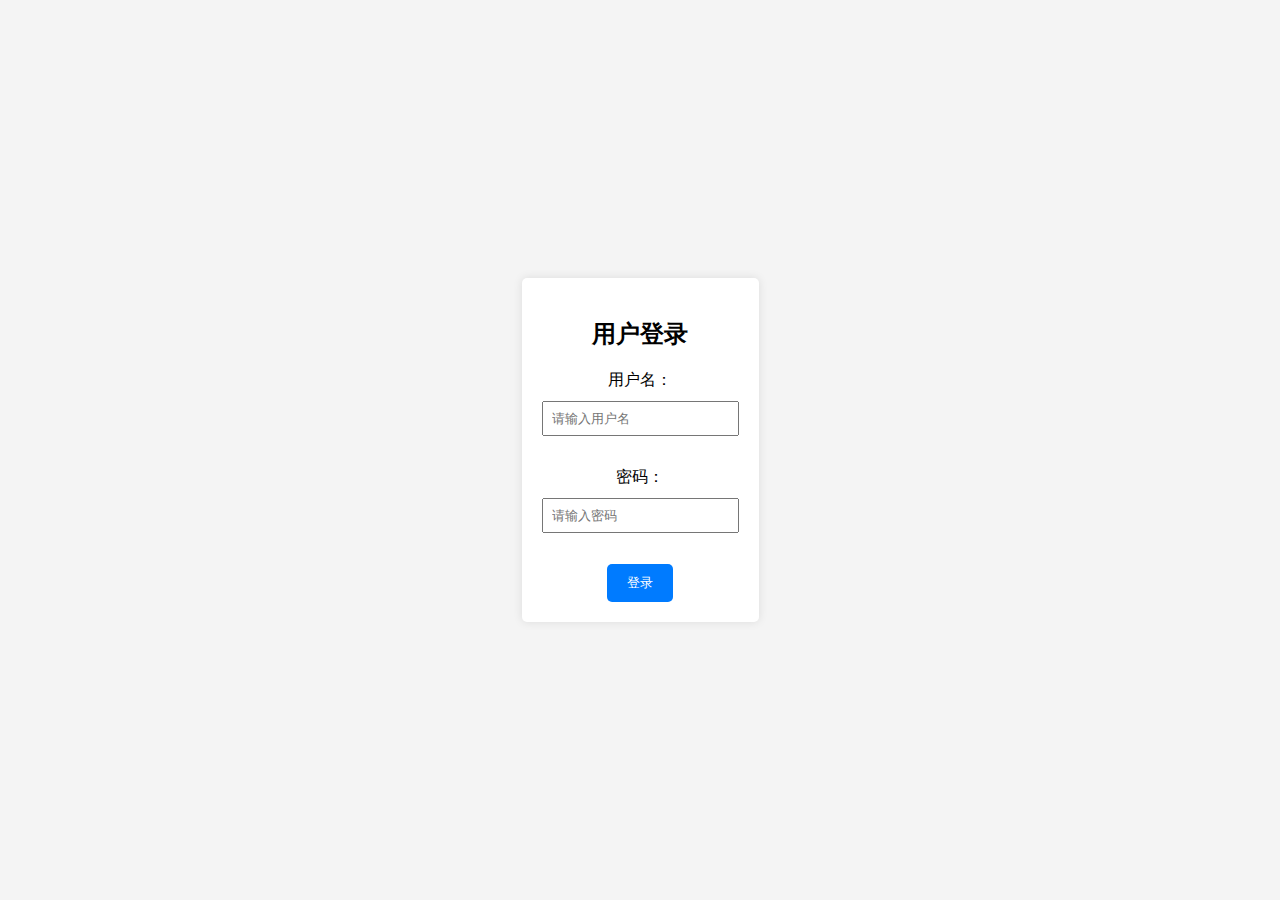
==== index.html @ 3344f738 "Update and rename 登录页面.html to index.html" ====
<!DOCTYPE html>
<html>

<head>
    <meta charset="utf-8" />
    <title>登录页面</title>
    <style>
        body {
            font-family: Arial, sans-serif;
            background-color: #f4f4f4;
            margin: 0;
            padding: 0;
            display: flex;
            justify-content: center;
            align-items: center;
            height: 100vh;
        }

        #login-container {
            background-color: #fff;
            padding: 20px;
            border-radius: 5px;
            box-shadow: 0 0 10px rgba(0, 0, 0, 0.1);
            text-align: center;
        }

        label {
            display: block;
            margin-bottom: 10px;
        }

        input {
            padding: 8px;
            margin-bottom: 15px;
            width: 100%;
            box-sizing: border-box;
        }

        button {
            padding: 10px 20px;
            background-color: #007bff;
            border: none;
            color: #fff;
            cursor: pointer;
            border-radius: 5px;
        }

        button:hover {
            background-color: #0056b3;
        }
    </style>
</head>

<body>
    <div id="login-container">
        <h2>用户登录</h2>
        <label for="username">用户名：</label>
        <input type="text" placeholder="请输入用户名" id="username" />
        <p id="username-error" style="color: red;"></p>

        <label for="userpass">密码：</label>
        <input type="password" placeholder="请输入密码" id="userpass" />
        <p id="userpass-error" style="color: red;"></p>

        <button id="loginBtn">登录</button>
    </div>

    <script>
        var btonObj = document.getElementById("loginBtn");
        var usernameInput = document.getElementById("username");
        var userpassInput = document.getElementById("userpass");
        var usernameError = document.getElementById("username-error");
        var userpassError = document.getElementById("userpass-error");

        var loginAttempts = 0;

        btonObj.onclick = function () {
            var username = usernameInput.value.trim();
            var userpass = userpassInput.value.trim();

            var isValid = validateInputs(username, userpass);

            if (isValid) {
                attemptLogin(username, userpass);
            }
        }

        function validateInputs(username, userpass) {
            usernameError.textContent = "";
            userpassError.textContent = "";

            if (username === "" || userpass === "") {
                if (username === "") {
                    usernameError.textContent = "用户名不能为空";
                }
                if (userpass === "") {
                    userpassError.textContent = "密码不能为空";
                }
                return false;
            }
            return true;
        }

        function attemptLogin(username, userpass) {
            if (username === "root" && userpass === "123456") {
                // alert("登录成功");
                window.location.href = "https://www.baidu.com";
            } else {
                loginAttempts++;
                if (loginAttempts >= 3) {
                    lockInput();
                } else {
                    alert("用户名或密码错误，请重新输入！");
                }
            }
        }

        function lockInput() {
            usernameInput.disabled = true;
            userpassInput.disabled = true;
            alert("您已连续输入错误3次，输入已被锁定！");
        }
    </script>
</body>

</html>
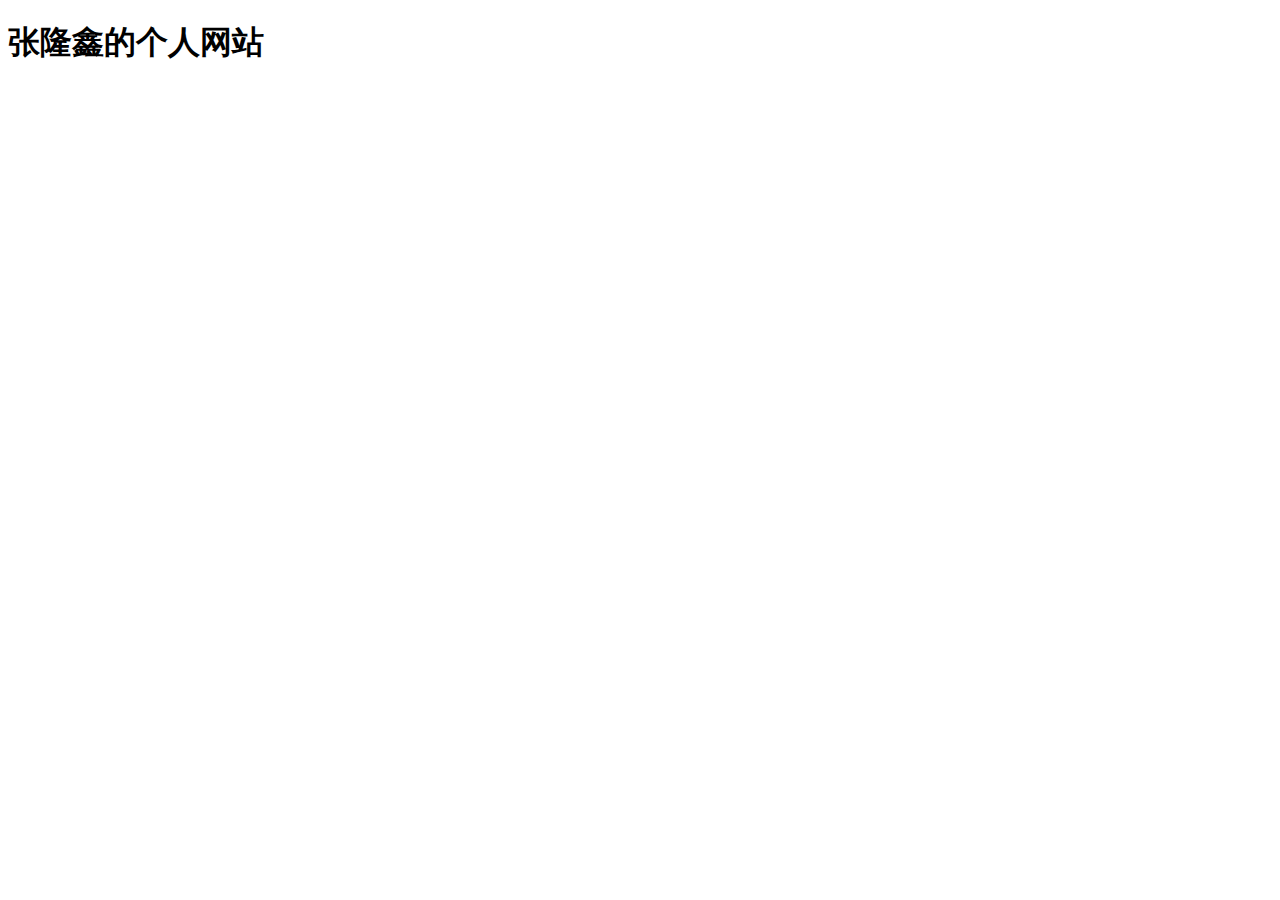
==== commit 5a0a4e45: "Update and rename 001.html to index.html" ====
--- a/index.html
+++ b/index.html
@@ -1,126 +1,12 @@
 <!DOCTYPE html>
-<html>
+<html lang="en">
+<head>
+    <meta charset="UTF-8">
+    <meta name="viewport" content="width=device-width, initial-scale=1.0">
+    <title>个人简历</title>
 
-<head>
-    <meta charset="utf-8" />
-    <title>登录页面</title>
-    <style>
-        body {
-            font-family: Arial, sans-serif;
-            background-color: #f4f4f4;
-            margin: 0;
-            padding: 0;
-            display: flex;
-            justify-content: center;
-            align-items: center;
-            height: 100vh;
-        }
-
-        #login-container {
-            background-color: #fff;
-            padding: 20px;
-            border-radius: 5px;
-            box-shadow: 0 0 10px rgba(0, 0, 0, 0.1);
-            text-align: center;
-        }
-
-        label {
-            display: block;
-            margin-bottom: 10px;
-        }
-
-        input {
-            padding: 8px;
-            margin-bottom: 15px;
-            width: 100%;
-            box-sizing: border-box;
-        }
-
-        button {
-            padding: 10px 20px;
-            background-color: #007bff;
-            border: none;
-            color: #fff;
-            cursor: pointer;
-            border-radius: 5px;
-        }
-
-        button:hover {
-            background-color: #0056b3;
-        }
-    </style>
 </head>
-
 <body>
-    <div id="login-container">
-        <h2>用户登录</h2>
-        <label for="username">用户名：</label>
-        <input type="text" placeholder="请输入用户名" id="username" />
-        <p id="username-error" style="color: red;"></p>
-
-        <label for="userpass">密码：</label>
-        <input type="password" placeholder="请输入密码" id="userpass" />
-        <p id="userpass-error" style="color: red;"></p>
-
-        <button id="loginBtn">登录</button>
-    </div>
-
-    <script>
-        var btonObj = document.getElementById("loginBtn");
-        var usernameInput = document.getElementById("username");
-        var userpassInput = document.getElementById("userpass");
-        var usernameError = document.getElementById("username-error");
-        var userpassError = document.getElementById("userpass-error");
-
-        var loginAttempts = 0;
-
-        btonObj.onclick = function () {
-            var username = usernameInput.value.trim();
-            var userpass = userpassInput.value.trim();
-
-            var isValid = validateInputs(username, userpass);
-
-            if (isValid) {
-                attemptLogin(username, userpass);
-            }
-        }
-
-        function validateInputs(username, userpass) {
-            usernameError.textContent = "";
-            userpassError.textContent = "";
-
-            if (username === "" || userpass === "") {
-                if (username === "") {
-                    usernameError.textContent = "用户名不能为空";
-                }
-                if (userpass === "") {
-                    userpassError.textContent = "密码不能为空";
-                }
-                return false;
-            }
-            return true;
-        }
-
-        function attemptLogin(username, userpass) {
-            if (username === "root" && userpass === "123456") {
-                // alert("登录成功");
-                window.location.href = "https://www.baidu.com";
-            } else {
-                loginAttempts++;
-                if (loginAttempts >= 3) {
-                    lockInput();
-                } else {
-                    alert("用户名或密码错误，请重新输入！");
-                }
-            }
-        }
-
-        function lockInput() {
-            usernameInput.disabled = true;
-            userpassInput.disabled = true;
-            alert("您已连续输入错误3次，输入已被锁定！");
-        }
-    </script>
+    <h1>张隆鑫的个人网站</h1>
 </body>
-
 </html>
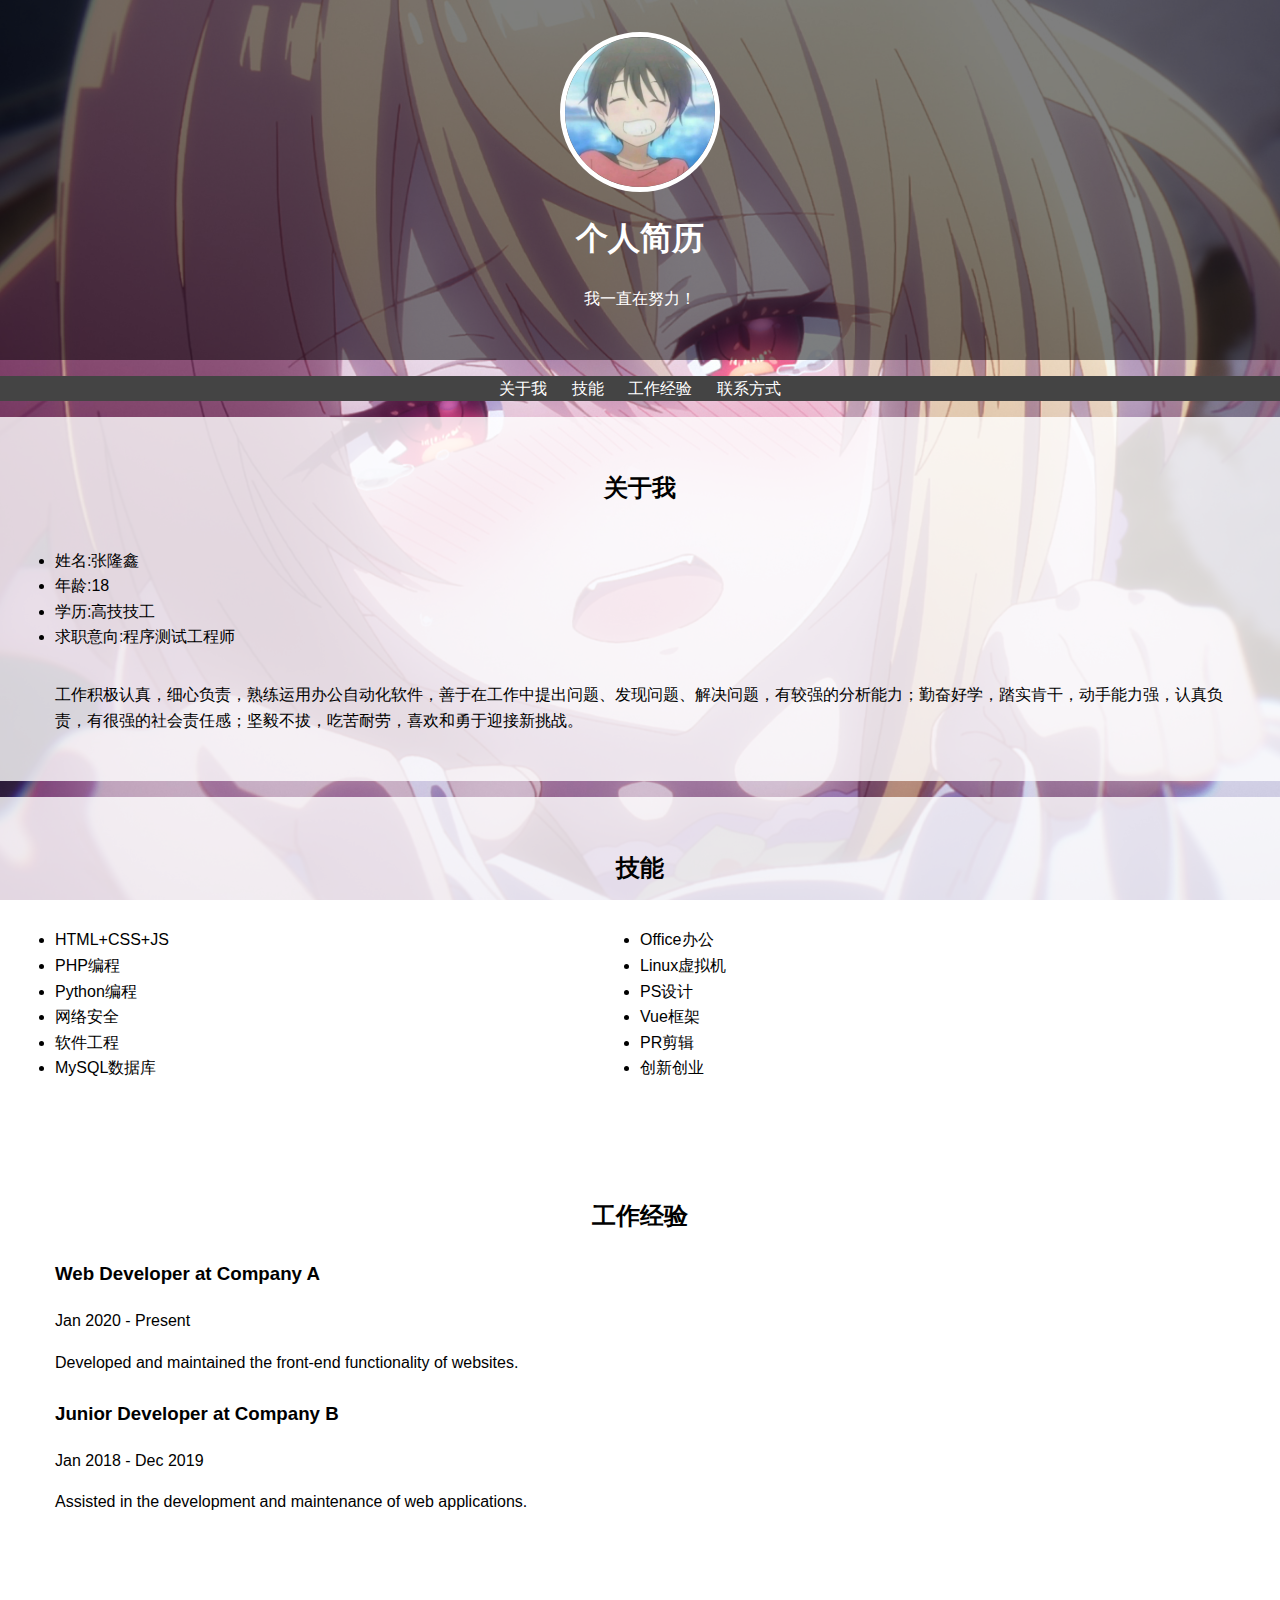
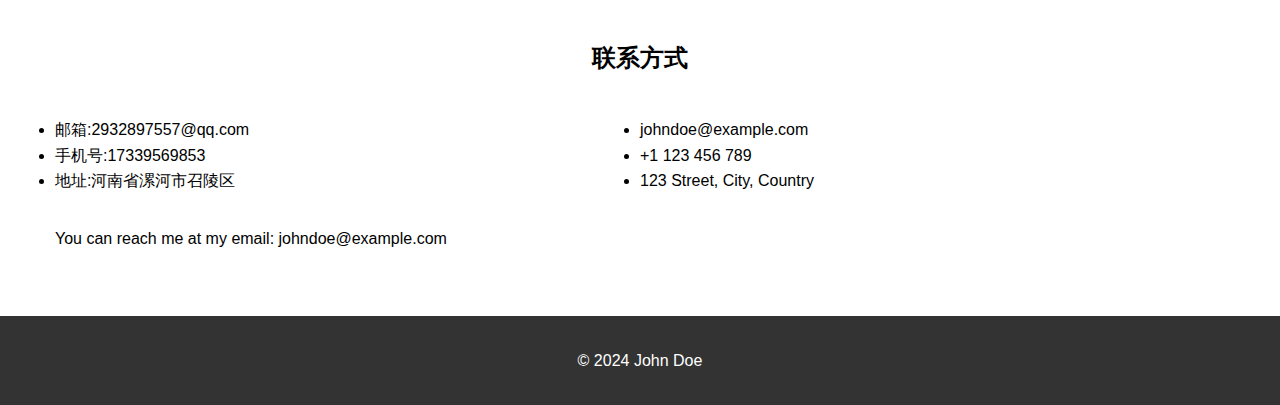
==== commit 033aca67: "Add files via upload" ====
--- a/index.html
+++ b/index.html
@@ -1,12 +1,155 @@
 <!DOCTYPE html>
 <html lang="en">
+
 <head>
     <meta charset="UTF-8">
     <meta name="viewport" content="width=device-width, initial-scale=1.0">
-    <title>个人简历</title>
+    <title>Personal Resume</title>
+    <!-- 引入CSS样式文件 -->
+    <link rel="stylesheet" href="styles.css">
+    <!--引入图标-->
+    <link rel="stylesheet" href="favicon.ico" type="image/x-icon">
+</head>
 
-</head>
 <body>
-    <h1>张隆鑫的个人网站</h1>
+    <!-- 页眉部分，包含头像、姓名和个人介绍 -->
+    <header>
+        <div class="container">
+            <!-- 个人头像 -->
+            <img src="profile.jpg" alt="Profile Picture" class="profile-img">
+            <!-- 个人姓名 -->
+            <h1>个人简历</h1>
+            <!-- 个人介绍 -->
+            <p>我一直在努力！</p>
+        </div>
+    </header>
+
+    <!-- 导航栏部分 -->
+    <nav>
+        <div class="container">
+            <ul>
+                <!-- 导航链接 -->
+                <li><a href="#about">关于我</a></li>
+                <li><a href="#skills">技能</a></li>
+                <li><a href="#experience">工作经验</a></li>
+                <li><a href="#contact">联系方式</a></li>
+            </ul>
+        </div>
+    </nav>
+
+    <!-- 关于我部分 -->
+    <section id="about">
+        <div class="container">
+            <h2>关于我</h2>
+            <div class="contact-list">
+                <!-- 左侧联系方式 -->
+                <div class="left-contact">
+                    <ul>
+                        <li>姓名:张隆鑫</li>
+                        <li>年龄:18</li>
+                        <li>学历:高技技工</li>
+                        <li>求职意向:程序测试工程师</li>
+                    </ul>
+                </div>
+            </div>
+            <p>工作积极认真，细心负责，熟练运用办公自动化软件，善于在工作中提出问题、发现问题、解决问题，有较强的分析能力；勤奋好学，踏实肯干，动手能力强，认真负责，有很强的社会责任感；坚毅不拔，吃苦耐劳，喜欢和勇于迎接新挑战。
+            </p>
+        </div>
+    </section>
+
+    <!-- 技能部分 -->
+    <section id="skills">
+        <div class="container">
+            <h2>技能</h2>
+            <div class="contact-list">
+                <!-- 左侧联系方式 -->
+                <div class="left-contact">
+                    <ul>
+                        <li>HTML+CSS+JS</li>
+                        <li>PHP编程</li>
+                        <li>Python编程</li>
+                        <li>网络安全</li>
+                        <li>软件工程</li>
+                        <li>MySQL数据库</li>
+                    </ul>
+                </div>
+                <!-- 右侧联系方式 -->
+                <div class="right-contact">
+                    <ul>
+                        <li>Office办公</li>
+                        <li>Linux虚拟机</li>
+                        <li>PS设计</li>
+                        <li>Vue框架</li>
+                        <li>PR剪辑</li>
+                        <li>创新创业</li>
+                    </ul>
+                </div>
+            </div>
+        </div>
+    </section>
+
+    <!-- 工作经验部分 -->
+    <section id="experience">
+        <div class="container">
+            <h2>工作经验</h2>
+            <!-- 工作经历1 -->
+            <div class="job">
+                <h3>Web Developer at Company A</h3>
+                <p>Jan 2020 - Present</p>
+                <p>Developed and maintained the front-end functionality of websites.</p>
+            </div>
+            <!-- 工作经历2 -->
+            <div class="job">
+                <h3>Junior Developer at Company B</h3>
+                <p>Jan 2018 - Dec 2019</p>
+                <p>Assisted in the development and maintenance of web applications.</p>
+            </div>
+        </div>
+    </section>
+
+    <!-- 联系方式部分 -->
+    <section id="contact">
+        <div class="container">
+            <h2>联系方式</h2>
+            <!-- 使用flexbox布局 -->
+            <div class="contact-list">
+                <!-- 左侧联系方式 -->
+                <div class="left-contact">
+                    <ul>
+                        <li>邮箱:2932897557@qq.com</li>
+                        <li>手机号:17339569853</li>
+                        <li>地址:河南省漯河市召陵区</li>
+                    </ul>
+                </div>
+                <!-- 右侧联系方式 -->
+                <div class="right-contact">
+                    <ul>
+                        <li>johndoe@example.com</li>
+                        <li>+1 123 456 789</li>
+                        <li>123 Street, City, Country</li>
+                    </ul>
+                </div>
+            </div>
+            <p>You can reach me at my email: johndoe@example.com</p>
+        </div>
+    </section>
+
+    <!-- 页脚部分 -->
+    <footer>
+        <div class="container">
+            <p>&copy; 2024 John Doe</p>
+        </div>
+    </footer>
+
+    <!-- 音乐播放器部分 -->
+    <!-- xf-MusicPlayer容器，包含播放器的配置数据 -->
+    <div id="xf-MusicPlayer" data-cdnName="https://player.xfyun.club/js" data-themeColor="xf-wineRed"
+        data-fadeOutAutoplay data-memory="1" data-random="true"></div>
+
+    <!-- 引入音乐播放器的脚本 -->
+    <script src="https://player.xfyun.club/js/xf-MusicPlayer/js/xf-MusicPlayer.min.js"></script>
+    <!-- 引入音乐播放器的附加脚本 -->
+    <script src="https://player.xfyun.club/js/yinghua.js"></script>
 </body>
-</html>
+
+</html>--- a/styles.css
+++ b/styles.css
@@ -0,0 +1,125 @@
+/* 设置全局样式 */
+body {
+    font-family: Arial, sans-serif;
+    line-height: 1.6;
+    margin: 0;
+    padding: 0;
+    background: url('background.jpg') no-repeat center center fixed;
+    background-size: cover;
+}
+
+/* 页眉样式 */
+header {
+    text-align: center;
+    padding: 2em 0;
+    background: rgba(0, 0, 0, 0.5); /* 半透明背景 */
+    color: #fff;
+    position: relative;
+}
+
+/* 个人头像样式 */
+.profile-img {
+    width: 150px;
+    height: 150px;
+    border-radius: 50%; /* 圆形头像 */
+    display: block;
+    margin: 0 auto 1em auto;
+    border: 5px solid #fff; /* 白色边框 */
+    transition: transform 0.5s ease-in-out; /* 平滑过渡效果 */
+}
+
+/* 旋转动画 */
+@keyframes rotate {
+    0% {
+        transform: rotate(0deg);
+    }
+    100% {
+        transform: rotate(360deg);
+    }
+}
+
+/* 鼠标悬停时的旋转效果 */
+.profile-img:hover {
+    animation: rotate 1s linear infinite;
+}
+
+/* 导航栏样式 */
+nav {
+    background: #444;
+    color: #fff;
+    margin-top: 1em; /* 导航栏与页眉之间的间距 */
+}
+
+nav ul {
+    list-style: none;
+    margin: 0;
+    padding: 0;
+    text-align: center;
+}
+
+nav ul li {
+    display: inline;
+    margin: 0 10px;
+}
+
+nav ul li a {
+    color: #fff;
+    text-decoration: none;
+}
+
+/* 容器样式 */
+.container {
+    max-width: 1170px;
+    margin: 0 auto;
+    padding: 0 20px;
+}
+
+/* 各部分样式 */
+section {
+    padding: 2em 0;
+    background: rgba(255, 255, 255, 0.8); /* 半透明背景 */
+    margin-top: 1em; /* 各部分之间的间距 */
+}
+
+section h2 {
+    text-align: center;
+    margin-bottom: 1em;
+}
+
+.job {
+    margin-bottom: 1.5em;
+}
+
+/* 设置.contact-list的flexbox布局 */
+.contact-list {
+    display: flex; /* 使用flex布局 */
+    justify-content: space-between; /* 左右两侧对齐 */
+}
+
+/* 左侧联系方式区域样式 */
+.left-contact,
+.right-contact {
+    flex: 1; /* 占据剩余空间 */
+}
+
+/* 左侧联系方式列表样式 */
+.left-contact ul,
+.right-contact ul {
+    /* list-style: none; */
+    padding: 0;
+}
+
+/* 左侧联系方式列表项样式 */
+.left-contact ul li,
+.right-contact ul li {
+    text-align: left;
+}
+
+/* 页脚样式 */
+footer {
+    background: #333;
+    color: #fff;
+    text-align: center;
+    padding: 1em 0;
+    margin-top: 1em; /* 页脚与页面主体的间距 */
+}